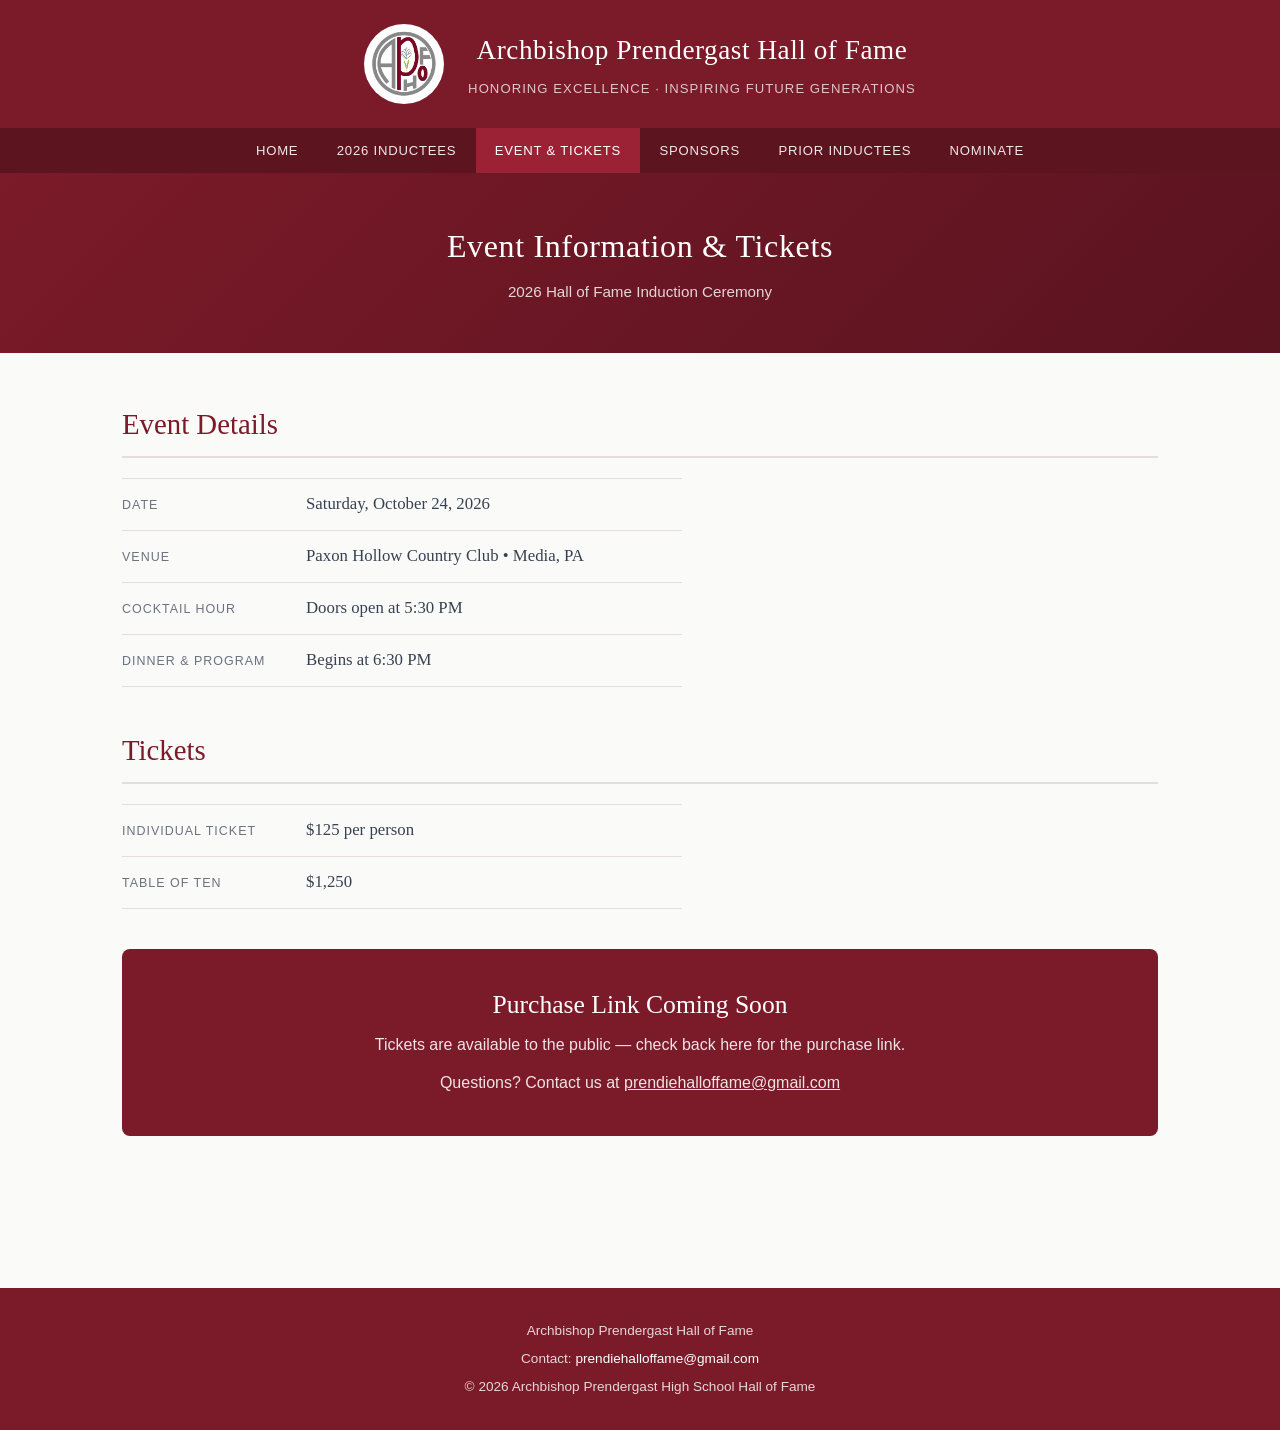
==== event.html @ 0e9e1a21 "init commit" ====
<!DOCTYPE html>
<html lang="en">
<head>
  <meta charset="UTF-8">
  <meta name="viewport" content="width=device-width, initial-scale=1.0">
  <title>Event &amp; Tickets – APHS Hall of Fame</title>
  <link rel="stylesheet" href="style.css">
</head>
<body>

<header>
  <div class="header-top">
    <img src="images/hof-logo.png" alt="APHS Hall of Fame Logo" class="hof-logo">
    <div class="header-title">
      <h1>Archbishop Prendergast Hall of Fame</h1>
      <p>Honoring Excellence &middot; Inspiring Future Generations</p>
    </div>
  </div>
  <nav>
    <a href="index.html">Home</a>
    <a href="inductees.html">2026 Inductees</a>
    <a href="event.html" class="active">Event &amp; Tickets</a>
    <a href="sponsors.html">Sponsors</a>
    <a href="prior-inductees.html">Prior Inductees</a>
    <a href="https://www.cognitoforms.com/APHSHallOfFame1/ArchbishopPrendergastHighSchoolHallOfFameNominationForm" target="_blank">Nominate</a>
  </nav>
</header>

<div class="page-header">
  <h2>Event Information &amp; Tickets</h2>
  <p>2026 Hall of Fame Induction Ceremony</p>
</div>

<main>
  <section>
    <h2 class="section-title">Event Details</h2>
    <dl class="event-details">
      <div class="event-detail-row">
        <dt>Date</dt>
        <dd>Saturday, October 24, 2026</dd>
      </div>
      <div class="event-detail-row">
        <dt>Venue</dt>
        <dd>Paxon Hollow Country Club &bull; Media, PA</dd>
      </div>
      <div class="event-detail-row">
        <dt>Cocktail Hour</dt>
        <dd>Doors open at 5:30 PM</dd>
      </div>
      <div class="event-detail-row">
        <dt>Dinner &amp; Program</dt>
        <dd>Begins at 6:30 PM</dd>
      </div>
    </dl>
  </section>

  <section style="margin-top: 2.5rem;">
    <h2 class="section-title">Tickets</h2>

    <dl class="event-details" style="margin-bottom: 1.5rem;">
      <div class="event-detail-row">
        <dt>Individual Ticket</dt>
        <dd>$125 per person</dd>
      </div>
      <div class="event-detail-row">
        <dt>Table of Ten</dt>
        <dd>$1,250</dd>
      </div>
    </dl>

    <div class="event-callout">
      <h3>Purchase Link Coming Soon</h3>
      <p class="event-meta">Tickets are available to the public &mdash; check back here for the purchase link.</p>
      <p class="event-meta" style="margin-top: 0.75rem;">
        Questions? Contact us at
        <a href="mailto:prendiehalloffame@gmail.com" style="color: white; text-decoration: underline;">prendiehalloffame@gmail.com</a>
      </p>
      <!-- Once tickets are available, replace the above content with:
      <a href="TICKET_URL_HERE" class="btn btn-white" target="_blank">Purchase Tickets</a>
      -->
    </div>
  </section>
</main>

<footer>
  <p>Archbishop Prendergast Hall of Fame</p>
  <p>Contact: <a href="mailto:prendiehalloffame@gmail.com">prendiehalloffame@gmail.com</a></p>
  <p>&copy; 2026 Archbishop Prendergast High School Hall of Fame</p>
</footer>

</body>
</html>
---- style.css ----
:root {
  --garnet: #7B1A28;
  --garnet-light: #9B2235;
  --gray: #6B7280;
  --gray-dark: #374151;
  --bg: #fafaf9;
  --white: #ffffff;
  --border: #e5dede;
  --shadow: 0 2px 8px rgba(0,0,0,0.08);
}

*, *::before, *::after {
  box-sizing: border-box;
  margin: 0;
  padding: 0;
}

body {
  font-family: -apple-system, BlinkMacSystemFont, 'Segoe UI', Roboto, sans-serif;
  color: #1a1a1a;
  background: var(--bg);
  line-height: 1.6;
}

/* ===== HEADER ===== */
header {
  background: var(--garnet);
  color: white;
}

.header-top {
  display: flex;
  align-items: center;
  justify-content: center;
  padding: 1.5rem 2rem;
  gap: 1.5rem;
  text-align: center;
  flex-wrap: wrap;
}

.hof-logo {
  width: 80px;
  height: 80px;
  object-fit: contain;
  flex-shrink: 0;
  background: white;
  border-radius: 50%;
  padding: 4px;
}

.header-title h1 {
  font-family: Georgia, 'Times New Roman', serif;
  font-size: 1.7rem;
  font-weight: normal;
  letter-spacing: 0.02em;
  color: white;
}

.header-title p {
  font-size: 0.82rem;
  color: rgba(255,255,255,0.75);
  margin-top: 0.3rem;
  letter-spacing: 0.08em;
  text-transform: uppercase;
}

nav {
  background: rgba(0,0,0,0.25);
  display: flex;
  justify-content: center;
  flex-wrap: wrap;
}

nav a {
  color: rgba(255,255,255,0.9);
  text-decoration: none;
  padding: 0.75rem 1.2rem;
  font-size: 0.82rem;
  letter-spacing: 0.06em;
  text-transform: uppercase;
  transition: background 0.2s, color 0.2s;
  display: block;
}

nav a:hover,
nav a.active {
  background: var(--garnet-light);
  color: white;
}

/* ===== HERO ===== */
.hero {
  position: relative;
  height: 440px;
  overflow: hidden;
}

.hero img {
  width: 100%;
  height: 100%;
  object-fit: cover;
  object-position: center 25%;
}

.hero-overlay {
  position: absolute;
  inset: 0;
  background: linear-gradient(to bottom, rgba(0,0,0,0.15) 0%, rgba(80,10,20,0.65) 100%);
  display: flex;
  align-items: flex-end;
  padding: 2.5rem 3rem;
}

.hero-text {
  color: white;
  max-width: 720px;
}

.hero-text h2 {
  font-family: Georgia, serif;
  font-size: 2.2rem;
  font-weight: normal;
  line-height: 1.25;
  margin-bottom: 0.6rem;
  text-shadow: 0 1px 3px rgba(0,0,0,0.4);
}

.hero-text p {
  font-size: 1rem;
  opacity: 0.9;
  text-shadow: 0 1px 2px rgba(0,0,0,0.3);
}

/* ===== MAIN CONTENT ===== */
main {
  max-width: 1100px;
  margin: 0 auto;
  padding: 3rem 2rem;
}

.section-title {
  font-family: Georgia, serif;
  font-size: 1.8rem;
  color: var(--garnet);
  margin-bottom: 1.25rem;
  padding-bottom: 0.6rem;
  border-bottom: 2px solid var(--border);
  font-weight: normal;
}

.section-subtitle {
  font-family: Georgia, serif;
  font-size: 1.3rem;
  color: var(--gray-dark);
  margin: 2.5rem 0 1rem;
  font-weight: normal;
}

/* ===== PAGE HEADER (non-home) ===== */
.page-header {
  background: linear-gradient(135deg, var(--garnet) 0%, #5a1320 100%);
  color: white;
  padding: 3rem 2rem;
  text-align: center;
}

.page-header h2 {
  font-family: Georgia, serif;
  font-size: 2rem;
  font-weight: normal;
  letter-spacing: 0.02em;
}

.page-header p {
  margin-top: 0.5rem;
  opacity: 0.82;
  font-size: 0.95rem;
}

/* ===== INDUCTEE CARDS ===== */
.card-grid {
  display: grid;
  grid-template-columns: repeat(auto-fill, minmax(300px, 1fr));
  gap: 1.5rem;
  margin-top: 1.25rem;
}

.card {
  background: white;
  border: 1px solid var(--border);
  border-top: 3px solid var(--garnet);
  border-radius: 4px;
  padding: 1.5rem;
  box-shadow: var(--shadow);
}

.card-photo-wrap {
  margin: -1.5rem -1.5rem 1.25rem;
  position: relative;
  overflow: hidden;
  border-radius: 3px 3px 0 0;
}

.card-photo {
  width: 100%;
  aspect-ratio: 3 / 4;
  object-fit: cover;
  object-position: center top;
  display: none;
  border-radius: 3px 3px 0 0;
}

.card-photo.active {
  display: block;
}

.photo-toggle {
  position: absolute;
  bottom: 0.6rem;
  left: 50%;
  transform: translateX(-50%);
  display: flex;
  background: rgba(0,0,0,0.45);
  border-radius: 20px;
  padding: 3px;
  gap: 2px;
  white-space: nowrap;
}

.toggle-btn {
  background: transparent;
  color: rgba(255,255,255,0.85);
  border: none;
  padding: 0.28rem 0.75rem;
  border-radius: 16px;
  font-size: 0.72rem;
  font-weight: 600;
  cursor: pointer;
  letter-spacing: 0.03em;
  transition: background 0.15s, color 0.15s;
  -webkit-tap-highlight-color: transparent;
}

.toggle-btn.active {
  background: var(--garnet);
  color: white;
}

.read-more-btn {
  display: block;
  width: 100%;
  margin-top: 0.75rem;
  background: none;
  border: 1px solid var(--border);
  color: var(--garnet);
  padding: 0.5rem 1rem;
  border-radius: 4px;
  font-size: 0.82rem;
  cursor: pointer;
  letter-spacing: 0.04em;
  transition: background 0.2s, border-color 0.2s, color 0.2s;
  -webkit-tap-highlight-color: transparent;
}

.read-more-btn:hover,
.read-more-btn:focus {
  background: var(--garnet);
  color: white;
  border-color: var(--garnet);
  outline: none;
}

/* ===== MODAL ===== */
.modal-overlay {
  display: none;
  position: fixed;
  inset: 0;
  background: rgba(0,0,0,0.65);
  z-index: 1000;
  overflow-y: auto;
  -webkit-overflow-scrolling: touch;
}

.modal-overlay.open {
  display: flex;
  align-items: flex-start;
  justify-content: center;
  padding: 2rem 1rem;
}

.modal-content {
  background: white;
  border-radius: 8px;
  max-width: 660px;
  width: 100%;
  padding: 2rem;
  position: relative;
  margin: auto;
}

.modal-close {
  position: absolute;
  top: 0.75rem;
  right: 0.75rem;
  background: none;
  border: none;
  font-size: 1.75rem;
  line-height: 1;
  cursor: pointer;
  color: var(--gray);
  padding: 0.25rem 0.5rem;
  border-radius: 4px;
  transition: color 0.15s;
}

.modal-close:hover { color: var(--garnet); }

.modal-photos {
  display: flex;
  gap: 1.25rem;
  justify-content: center;
  margin-bottom: 1.5rem;
}

.modal-photo {
  text-align: center;
  flex: 1;
  max-width: 200px;
}

.modal-photo img {
  width: 100%;
  aspect-ratio: 3 / 4;
  object-fit: cover;
  object-position: center top;
  border-radius: 4px;
  display: block;
}

.modal-photo figcaption {
  font-size: 0.72rem;
  color: var(--gray);
  text-transform: uppercase;
  letter-spacing: 0.08em;
  margin-top: 0.4rem;
}

#modal-name {
  font-family: Georgia, serif;
  font-size: 1.5rem;
  color: var(--garnet);
  font-weight: normal;
  margin-bottom: 0.2rem;
}

#modal-meta {
  font-size: 0.78rem;
  color: var(--gray);
  text-transform: uppercase;
  letter-spacing: 0.06em;
  padding-bottom: 1rem;
  margin-bottom: 1.25rem;
  border-bottom: 1px solid var(--border);
}

.modal-bio-text p {
  font-size: 0.95rem;
  color: #374151;
  line-height: 1.75;
}

.modal-bio-text p + p {
  margin-top: 0.75rem;
}

@media (max-width: 600px) {
  .modal-overlay.open {
    padding: 0;
    align-items: flex-end;
  }

  .modal-content {
    border-radius: 12px 12px 0 0;
    padding: 1.5rem;
    max-height: 92vh;
    overflow-y: auto;
  }

  .modal-photos {
    max-width: 260px;
    margin-left: auto;
    margin-right: auto;
  }
}

.card h3 {
  font-family: Georgia, serif;
  font-size: 1.1rem;
  color: var(--garnet);
  margin-bottom: 0.2rem;
}

.card .meta {
  font-size: 0.78rem;
  color: var(--gray);
  text-transform: uppercase;
  letter-spacing: 0.06em;
  margin-bottom: 0.85rem;
}

.card .bio {
  font-size: 0.9rem;
  color: #4B5563;
  line-height: 1.65;
}

.card .bio.placeholder {
  font-style: italic;
  color: #9CA3AF;
}


/* ===== EVENT CALLOUT ===== */
.event-callout {
  background: var(--garnet);
  color: white;
  border-radius: 8px;
  padding: 2.25rem 2rem;
  margin: 2.5rem 0;
  text-align: center;
}

.event-callout h3 {
  font-family: Georgia, serif;
  font-size: 1.6rem;
  font-weight: normal;
  margin-bottom: 0.4rem;
}

.event-callout .event-meta {
  opacity: 0.88;
  margin-bottom: 0.25rem;
}

.btn {
  display: inline-block;
  margin-top: 1.25rem;
  padding: 0.75rem 2rem;
  border-radius: 4px;
  font-size: 0.9rem;
  font-weight: 600;
  letter-spacing: 0.04em;
  text-decoration: none;
  text-transform: uppercase;
  transition: opacity 0.2s;
}

.btn:hover { opacity: 0.88; }

.btn-white {
  background: white;
  color: var(--garnet);
}

.btn-outline {
  background: transparent;
  color: white;
  border: 2px solid white;
}

.btn-disabled {
  opacity: 0.5;
  pointer-events: none;
}

/* ===== QUICK LINKS (HOME) ===== */
.quick-links {
  display: grid;
  grid-template-columns: repeat(auto-fill, minmax(220px, 1fr));
  gap: 1.25rem;
  margin-top: 1.25rem;
}

.quick-link {
  background: white;
  border: 1px solid var(--border);
  border-left: 4px solid var(--garnet);
  border-radius: 4px;
  padding: 1.25rem 1.5rem;
  text-decoration: none;
  color: inherit;
  box-shadow: var(--shadow);
  transition: box-shadow 0.2s;
  display: block;
}

.quick-link:hover {
  box-shadow: 0 4px 16px rgba(123,26,40,0.18);
}

.quick-link h3 {
  font-family: Georgia, serif;
  color: var(--garnet);
  font-size: 1rem;
  margin-bottom: 0.3rem;
}

.quick-link p {
  font-size: 0.83rem;
  color: var(--gray);
}

/* ===== EVENT PAGE ===== */
.info-grid {
  display: grid;
  grid-template-columns: repeat(auto-fill, minmax(220px, 1fr));
  gap: 1.25rem;
  margin: 1.5rem 0;
}

.info-item {
  background: white;
  border: 1px solid var(--border);
  border-radius: 6px;
  padding: 1.25rem 1.5rem;
}

.info-item .label {
  font-size: 0.72rem;
  text-transform: uppercase;
  letter-spacing: 0.1em;
  color: var(--gray);
  margin-bottom: 0.4rem;
}

.info-item .value {
  font-family: Georgia, serif;
  font-size: 1.05rem;
  color: var(--gray-dark);
}

/* ===== EVENT DETAILS LIST ===== */
.event-details {
  max-width: 560px;
}

.event-detail-row {
  display: flex;
  gap: 1.5rem;
  padding: 0.75rem 0;
  border-bottom: 1px solid var(--border);
  align-items: baseline;
}

.event-detail-row:first-child {
  border-top: 1px solid var(--border);
}

.event-details dt {
  font-size: 0.78rem;
  text-transform: uppercase;
  letter-spacing: 0.08em;
  color: var(--gray);
  width: 160px;
  flex-shrink: 0;
}

.event-details dd {
  font-family: Georgia, serif;
  font-size: 1.05rem;
  color: var(--gray-dark);
}

/* ===== SPONSORSHIP ===== */
.sponsor-tiers {
  display: grid;
  grid-template-columns: 1fr 1fr;
  gap: 1.5rem;
  margin-top: 1.25rem;
}

.tier-card {
  background: white;
  border: 1px solid var(--border);
  border-radius: 6px;
  padding: 1.75rem;
  display: flex;
  flex-direction: column;
  align-items: center;
  text-align: center;
  box-shadow: var(--shadow);
}

.tier-card.top-tier {
  border-color: var(--garnet);
  border-width: 2px;
}

.tier-left {
  display: flex;
  flex-direction: column;
  align-items: center;
  margin-bottom: 1.25rem;
}

.tier-logo {
  width: 100px;
  height: 100px;
  object-fit: contain;
  display: block;
  margin-bottom: 0.75rem;
}

.tier-name {
  font-family: Georgia, serif;
  font-size: 1.2rem;
  color: var(--garnet);
  margin-bottom: 0.25rem;
}

.tier-price {
  font-size: 2rem;
  font-weight: 700;
  color: var(--gray-dark);
  line-height: 1;
  margin-bottom: 0;
}

.tier-badge {
  display: none;
}

.tier-benefits {
  list-style: none;
  padding: 0;
  border-top: 1px solid var(--border);
  padding-top: 1rem;
  width: 100%;
  text-align: left;
}

.tier-benefits li {
  padding: 0.3rem 0 0.3rem 1.4rem;
  position: relative;
  font-size: 0.88rem;
  color: #374151;
}

.tier-benefits li::before {
  content: "✓";
  position: absolute;
  left: 0;
  color: var(--garnet);
  font-weight: bold;
}

.tier-note {
  font-style: italic;
  color: var(--gray) !important;
  font-size: 0.8rem !important;
}

.tier-note::before {
  content: "" !important;
}

.tier-card-wide {
  grid-column: 1 / -1;
  flex-direction: row;
  align-items: flex-start;
  gap: 2rem;
  text-align: left;
}

.tier-card-wide .tier-left {
  align-items: flex-start;
  min-width: 180px;
  margin-bottom: 0;
}

.tier-panda {
  font-size: 3rem;
  line-height: 1;
  margin-bottom: 0.75rem;
}

.pandagram-options {
  border-top: 1px solid var(--border);
  padding-top: 1rem;
  width: 100%;
}

.pandagram-row {
  display: flex;
  gap: 1rem;
  align-items: baseline;
  padding: 0.4rem 0;
  border-bottom: 1px solid var(--border);
}

.pandagram-row:last-child {
  border-bottom: none;
}

.pandagram-label {
  font-size: 0.9rem;
  color: #374151;
  flex: 1;
}

.pandagram-price {
  font-family: Georgia, serif;
  font-weight: 700;
  color: var(--garnet);
  font-size: 1rem;
  width: 50px;
  text-align: right;
}

.pandagram-size {
  font-size: 0.78rem;
  color: var(--gray);
  width: 130px;
  text-align: right;
}

/* ===== PRIOR INDUCTEES ===== */
.year-section {
  margin-bottom: 2.5rem;
}

.year-heading {
  font-family: Georgia, serif;
  font-size: 1.4rem;
  color: var(--garnet);
  margin-bottom: 0.75rem;
  padding-bottom: 0.4rem;
  border-bottom: 1px solid var(--border);
  font-weight: normal;
}

.name-list {
  columns: 2;
  column-gap: 2.5rem;
  list-style: none;
  padding: 0;
}

.name-list li {
  padding: 0.3rem 0;
  font-size: 0.9rem;
  break-inside: avoid;
  display: flex;
  align-items: baseline;
  gap: 0.4rem;
  flex-wrap: wrap;
}

.grad-year {
  color: var(--gray);
  font-size: 0.78rem;
  white-space: nowrap;
}

.medal-tag {
  display: inline-block;
  background: var(--garnet);
  color: white;
  font-size: 0.68rem;
  padding: 0.1rem 0.45rem;
  border-radius: 3px;
  letter-spacing: 0.04em;
  text-transform: uppercase;
  white-space: nowrap;
}

.group-tag {
  display: inline-block;
  background: var(--gray);
  color: white;
  font-size: 0.68rem;
  padding: 0.1rem 0.45rem;
  border-radius: 3px;
  letter-spacing: 0.04em;
  text-transform: uppercase;
  white-space: nowrap;
}

/* ===== MISSION TEXT ===== */
.mission-block {
  max-width: 800px;
  font-size: 0.95rem;
  line-height: 1.8;
  color: #374151;
}

.mission-block p + p {
  margin-top: 1rem;
}

/* ===== FOOTER ===== */
footer {
  background: var(--garnet);
  color: rgba(255,255,255,0.82);
  text-align: center;
  padding: 2rem;
  margin-top: 4rem;
  font-size: 0.85rem;
}

footer p + p {
  margin-top: 0.4rem;
}

footer a {
  color: white;
  text-decoration: none;
}

footer a:hover {
  text-decoration: underline;
}

/* ===== RESPONSIVE ===== */
@media (max-width: 768px) {
  .hero { height: 300px; }
  .hero-overlay { padding: 1.5rem; }
  .hero-text h2 { font-size: 1.5rem; }

  .sponsor-tiers {
    grid-template-columns: 1fr;
  }

  .tier-logo {
    width: 70px;
    height: 70px;
  }

  .name-list {
    columns: 1;
  }

  .header-title h1 {
    font-size: 1.3rem;
  }

  main {
    padding: 2rem 1.25rem;
  }
}
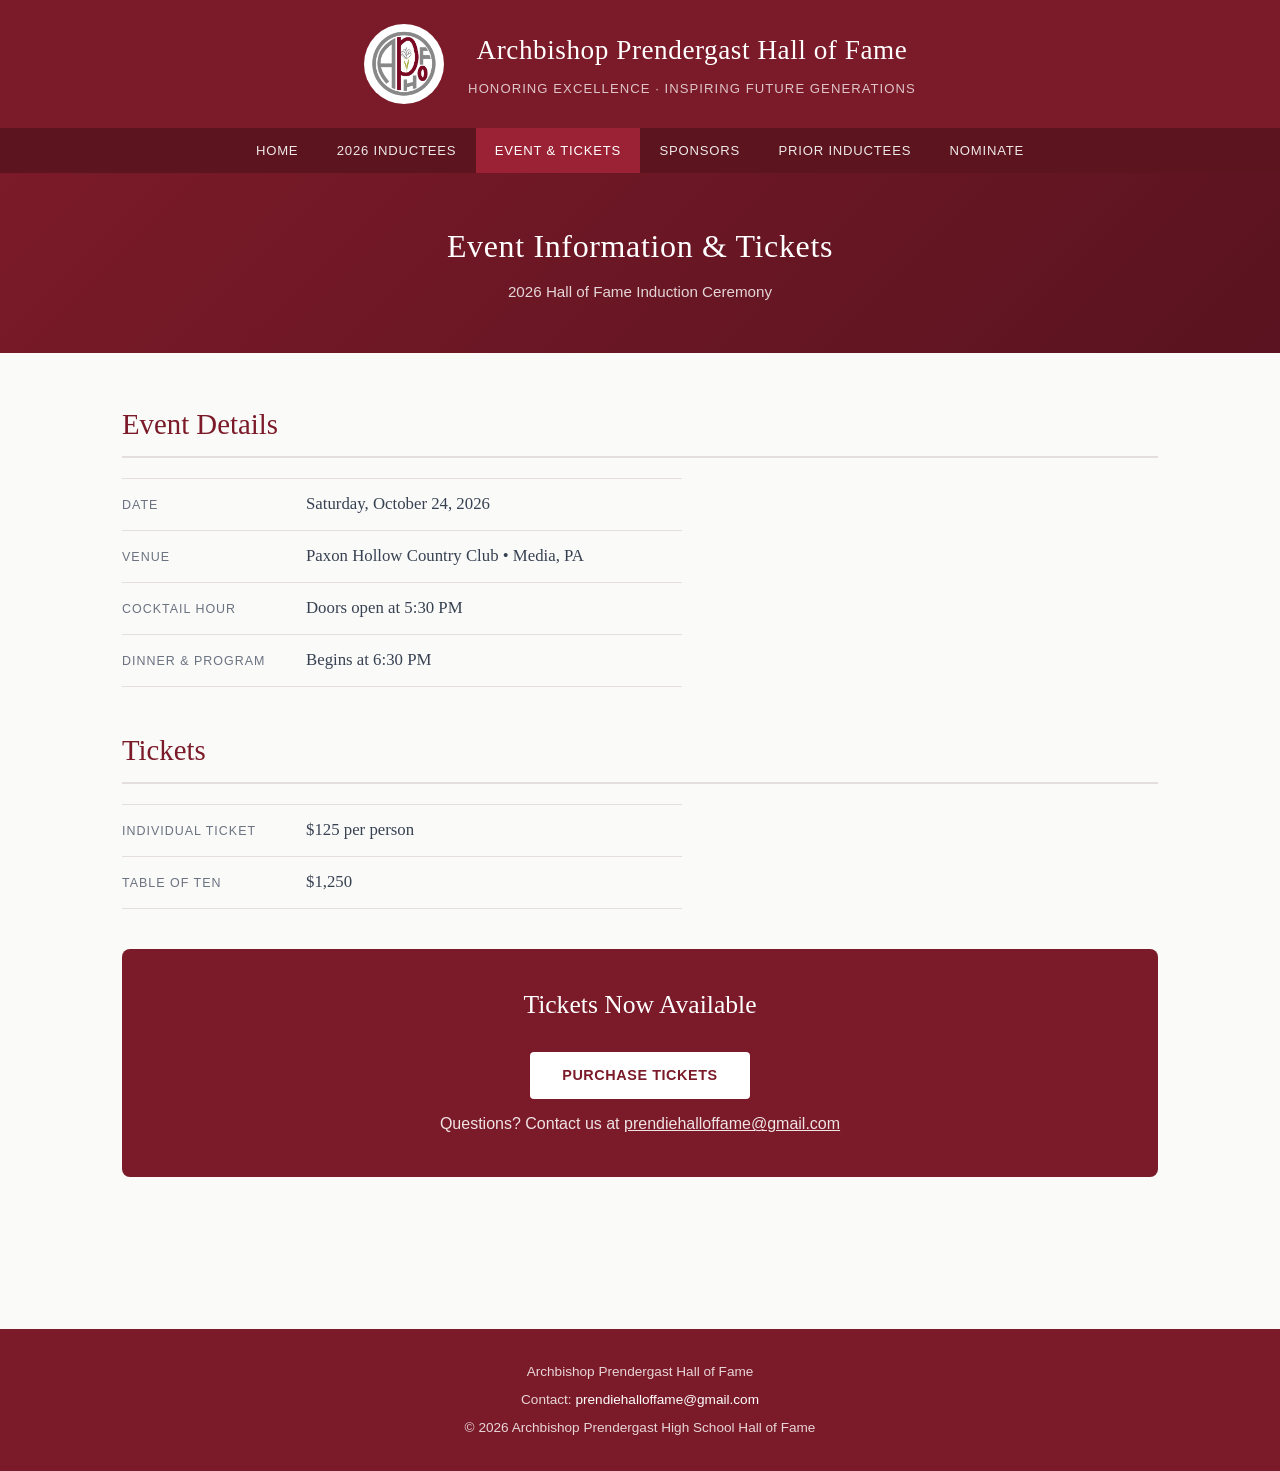
==== commit dddafdbc: "Add ticket purchase link to event page Replaces "coming soon" placeholder with live Acceptiva ticket" ====
--- a/event.html
+++ b/event.html
@@ -69,15 +69,12 @@
     </dl>
 
     <div class="event-callout">
-      <h3>Purchase Link Coming Soon</h3>
-      <p class="event-meta">Tickets are available to the public &mdash; check back here for the purchase link.</p>
+      <h3>Tickets Now Available</h3>
+      <a href="https://secure.acceptiva.com/?cst=9CyQ7n" class="btn btn-white" target="_blank">Purchase Tickets</a>
       <p class="event-meta" style="margin-top: 0.75rem;">
         Questions? Contact us at
         <a href="mailto:prendiehalloffame@gmail.com" style="color: white; text-decoration: underline;">prendiehalloffame@gmail.com</a>
       </p>
-      <!-- Once tickets are available, replace the above content with:
-      <a href="TICKET_URL_HERE" class="btn btn-white" target="_blank">Purchase Tickets</a>
-      -->
     </div>
   </section>
 </main>
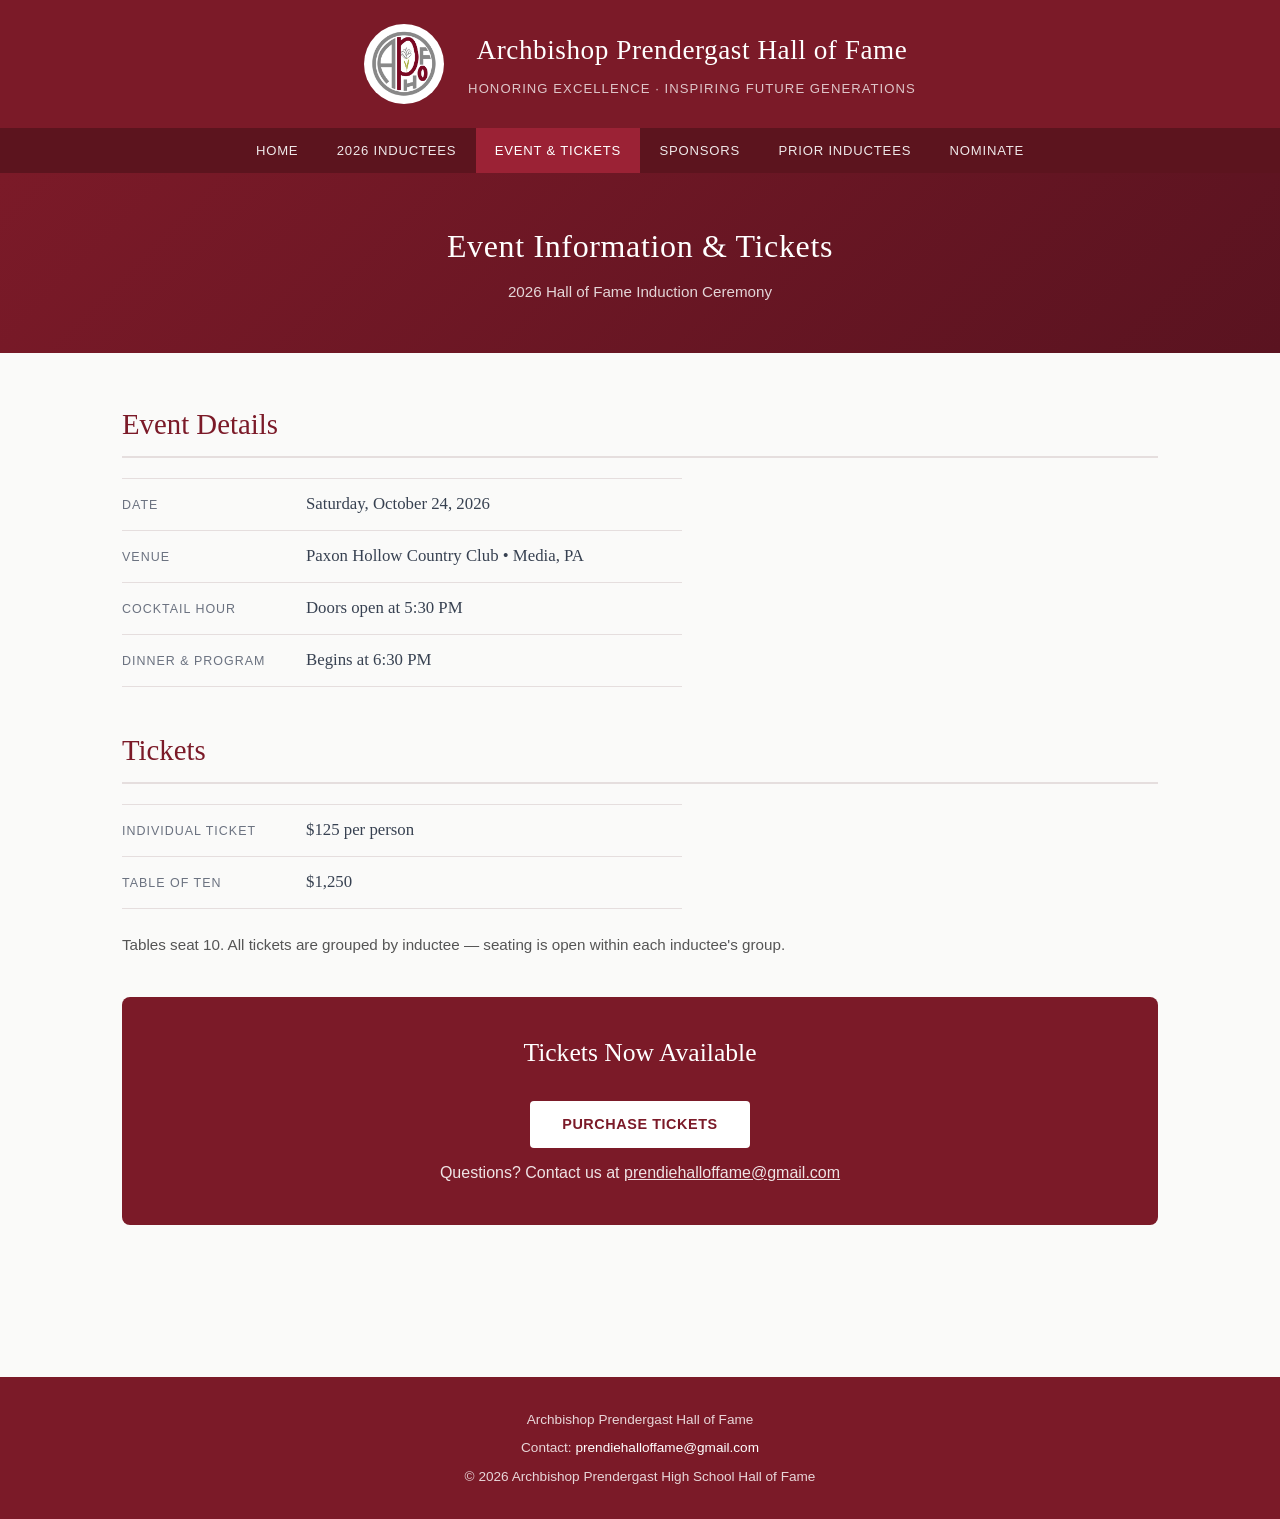
==== commit 516913f6: "Add seating note to tickets section Tables seat 10; tickets grouped by inductee with open seating pe" ====
--- a/event.html
+++ b/event.html
@@ -1,89 +1,114 @@
-<!DOCTYPE html>
+<!doctype html>
 <html lang="en">
-<head>
-  <meta charset="UTF-8">
-  <meta name="viewport" content="width=device-width, initial-scale=1.0">
-  <title>Event &amp; Tickets – APHS Hall of Fame</title>
-  <link rel="stylesheet" href="style.css">
-</head>
-<body>
+  <head>
+    <meta charset="UTF-8" />
+    <meta name="viewport" content="width=device-width, initial-scale=1.0" />
+    <title>Event &amp; Tickets – APHS Hall of Fame</title>
+    <link rel="stylesheet" href="style.css" />
+  </head>
+  <body>
+    <header>
+      <div class="header-top">
+        <img
+          src="images/hof-logo.png"
+          alt="APHS Hall of Fame Logo"
+          class="hof-logo"
+        />
+        <div class="header-title">
+          <h1>Archbishop Prendergast Hall of Fame</h1>
+          <p>Honoring Excellence &middot; Inspiring Future Generations</p>
+        </div>
+      </div>
+      <nav>
+        <a href="index.html">Home</a>
+        <a href="inductees.html">2026 Inductees</a>
+        <a href="event.html" class="active">Event &amp; Tickets</a>
+        <a href="sponsors.html">Sponsors</a>
+        <a href="prior-inductees.html">Prior Inductees</a>
+        <a
+          href="https://www.cognitoforms.com/APHSHallOfFame1/ArchbishopPrendergastHighSchoolHallOfFameNominationForm"
+          target="_blank"
+          >Nominate</a
+        >
+      </nav>
+    </header>
 
-<header>
-  <div class="header-top">
-    <img src="images/hof-logo.png" alt="APHS Hall of Fame Logo" class="hof-logo">
-    <div class="header-title">
-      <h1>Archbishop Prendergast Hall of Fame</h1>
-      <p>Honoring Excellence &middot; Inspiring Future Generations</p>
+    <div class="page-header">
+      <h2>Event Information &amp; Tickets</h2>
+      <p>2026 Hall of Fame Induction Ceremony</p>
     </div>
-  </div>
-  <nav>
-    <a href="index.html">Home</a>
-    <a href="inductees.html">2026 Inductees</a>
-    <a href="event.html" class="active">Event &amp; Tickets</a>
-    <a href="sponsors.html">Sponsors</a>
-    <a href="prior-inductees.html">Prior Inductees</a>
-    <a href="https://www.cognitoforms.com/APHSHallOfFame1/ArchbishopPrendergastHighSchoolHallOfFameNominationForm" target="_blank">Nominate</a>
-  </nav>
-</header>
 
-<div class="page-header">
-  <h2>Event Information &amp; Tickets</h2>
-  <p>2026 Hall of Fame Induction Ceremony</p>
-</div>
+    <main>
+      <section>
+        <h2 class="section-title">Event Details</h2>
+        <dl class="event-details">
+          <div class="event-detail-row">
+            <dt>Date</dt>
+            <dd>Saturday, October 24, 2026</dd>
+          </div>
+          <div class="event-detail-row">
+            <dt>Venue</dt>
+            <dd>Paxon Hollow Country Club &bull; Media, PA</dd>
+          </div>
+          <div class="event-detail-row">
+            <dt>Cocktail Hour</dt>
+            <dd>Doors open at 5:30 PM</dd>
+          </div>
+          <div class="event-detail-row">
+            <dt>Dinner &amp; Program</dt>
+            <dd>Begins at 6:30 PM</dd>
+          </div>
+        </dl>
+      </section>
 
-<main>
-  <section>
-    <h2 class="section-title">Event Details</h2>
-    <dl class="event-details">
-      <div class="event-detail-row">
-        <dt>Date</dt>
-        <dd>Saturday, October 24, 2026</dd>
-      </div>
-      <div class="event-detail-row">
-        <dt>Venue</dt>
-        <dd>Paxon Hollow Country Club &bull; Media, PA</dd>
-      </div>
-      <div class="event-detail-row">
-        <dt>Cocktail Hour</dt>
-        <dd>Doors open at 5:30 PM</dd>
-      </div>
-      <div class="event-detail-row">
-        <dt>Dinner &amp; Program</dt>
-        <dd>Begins at 6:30 PM</dd>
-      </div>
-    </dl>
-  </section>
+      <section style="margin-top: 2.5rem">
+        <h2 class="section-title">Tickets</h2>
 
-  <section style="margin-top: 2.5rem;">
-    <h2 class="section-title">Tickets</h2>
+        <dl class="event-details" style="margin-bottom: 1.5rem">
+          <div class="event-detail-row">
+            <dt>Individual Ticket</dt>
+            <dd>$125 per person</dd>
+          </div>
+          <div class="event-detail-row">
+            <dt>Table of Ten</dt>
+            <dd>$1,250</dd>
+          </div>
+        </dl>
 
-    <dl class="event-details" style="margin-bottom: 1.5rem;">
-      <div class="event-detail-row">
-        <dt>Individual Ticket</dt>
-        <dd>$125 per person</dd>
-      </div>
-      <div class="event-detail-row">
-        <dt>Table of Ten</dt>
-        <dd>$1,250</dd>
-      </div>
-    </dl>
+        <p style="margin-bottom: 1.5rem; font-size: 0.95rem; color: #555">
+          Tables seat 10. All tickets are grouped by inductee — seating is open
+          within each inductee's group.
+        </p>
 
-    <div class="event-callout">
-      <h3>Tickets Now Available</h3>
-      <a href="https://secure.acceptiva.com/?cst=9CyQ7n" class="btn btn-white" target="_blank">Purchase Tickets</a>
-      <p class="event-meta" style="margin-top: 0.75rem;">
-        Questions? Contact us at
-        <a href="mailto:prendiehalloffame@gmail.com" style="color: white; text-decoration: underline;">prendiehalloffame@gmail.com</a>
+        <div class="event-callout">
+          <h3>Tickets Now Available</h3>
+          <a
+            href="https://secure.acceptiva.com/?cst=9CyQ7n"
+            class="btn btn-white"
+            target="_blank"
+            >Purchase Tickets</a
+          >
+          <p class="event-meta" style="margin-top: 0.75rem">
+            Questions? Contact us at
+            <a
+              href="mailto:prendiehalloffame@gmail.com"
+              style="color: white; text-decoration: underline"
+              >prendiehalloffame@gmail.com</a
+            >
+          </p>
+        </div>
+      </section>
+    </main>
+
+    <footer>
+      <p>Archbishop Prendergast Hall of Fame</p>
+      <p>
+        Contact:
+        <a href="mailto:prendiehalloffame@gmail.com"
+          >prendiehalloffame@gmail.com</a
+        >
       </p>
-    </div>
-  </section>
-</main>
-
-<footer>
-  <p>Archbishop Prendergast Hall of Fame</p>
-  <p>Contact: <a href="mailto:prendiehalloffame@gmail.com">prendiehalloffame@gmail.com</a></p>
-  <p>&copy; 2026 Archbishop Prendergast High School Hall of Fame</p>
-</footer>
-
-</body>
+      <p>&copy; 2026 Archbishop Prendergast High School Hall of Fame</p>
+    </footer>
+  </body>
 </html>
--- a/style.css
+++ b/style.css
@@ -836,6 +836,29 @@
     height: 70px;
   }
 
+  .tier-card-wide {
+    flex-direction: column;
+    align-items: center;
+    text-align: center;
+  }
+
+  .tier-card-wide .tier-left {
+    align-items: center;
+    min-width: unset;
+    width: 100%;
+    margin-bottom: 1rem;
+  }
+
+  .pandagram-options {
+    width: 100%;
+  }
+
+  .pandagram-size {
+    width: auto;
+    text-align: right;
+    white-space: nowrap;
+  }
+
   .name-list {
     columns: 1;
   }
